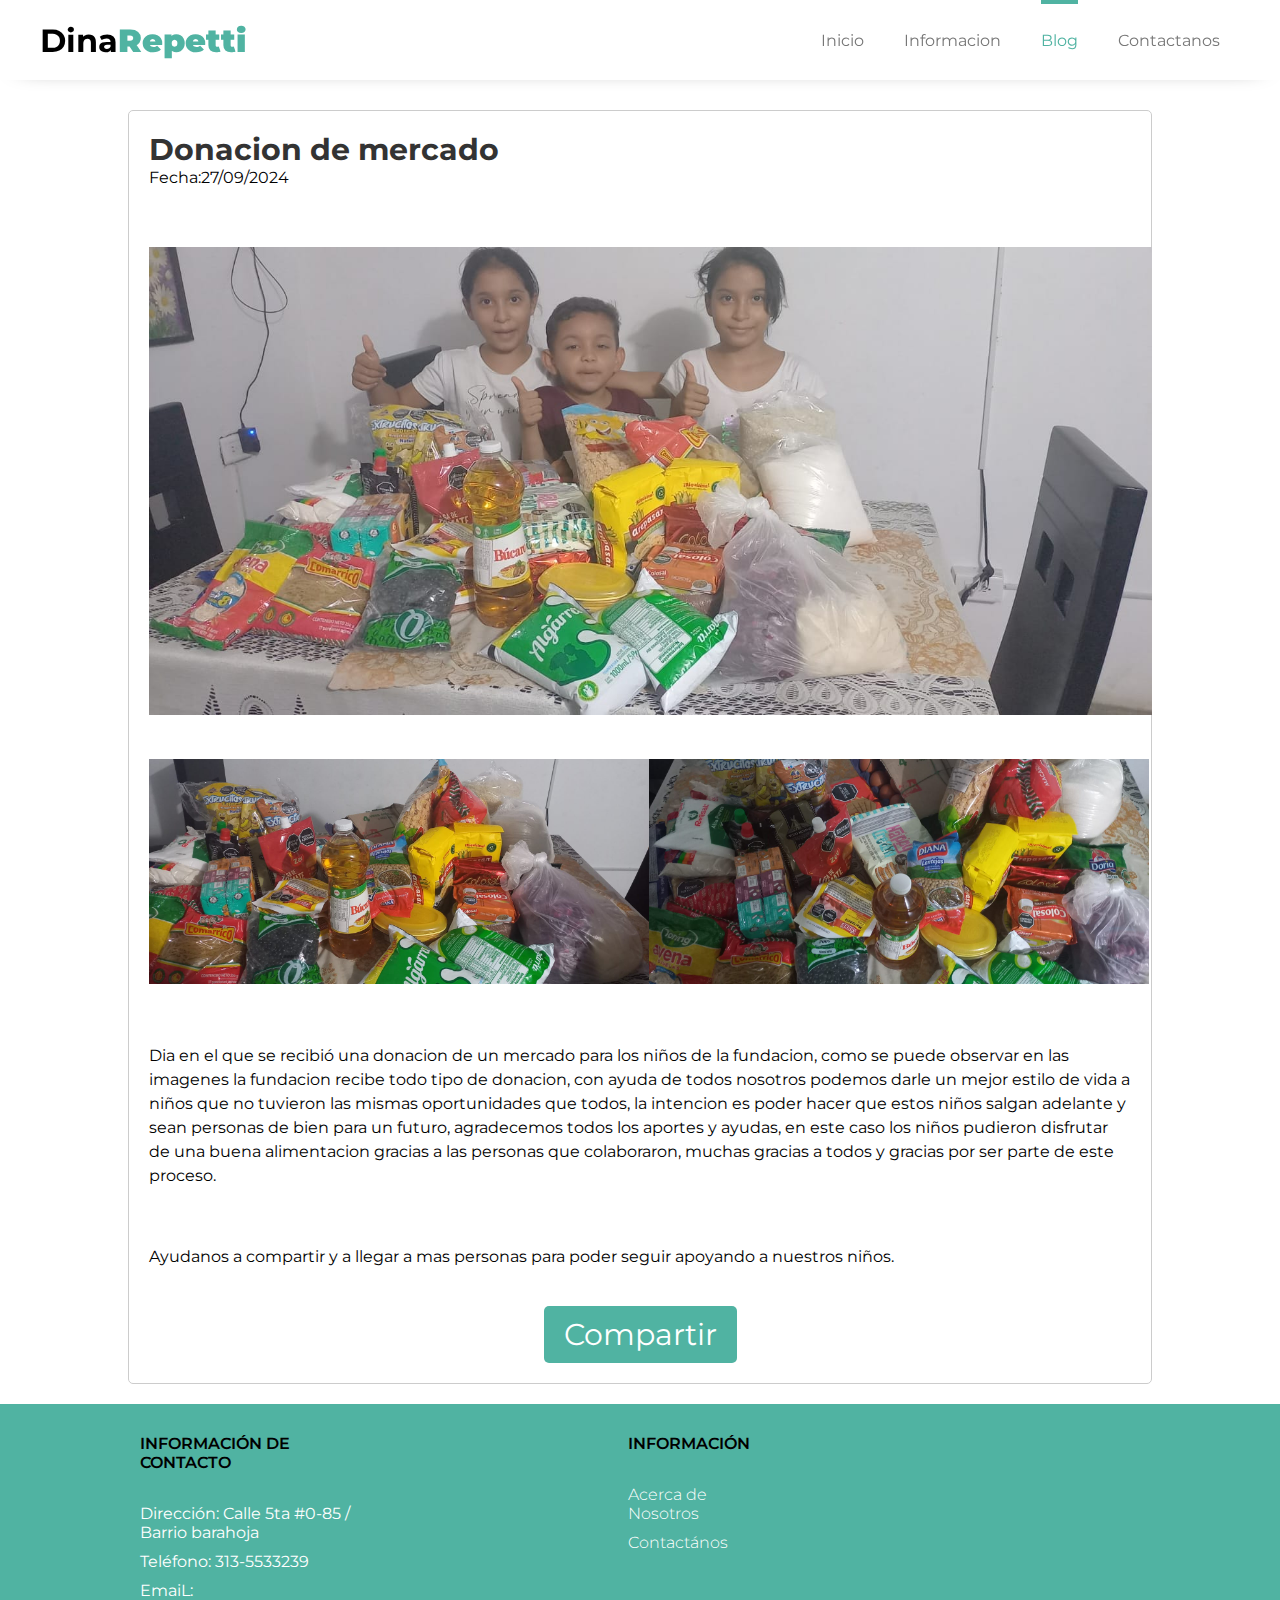
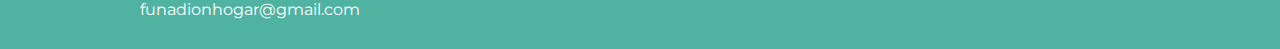
==== blog.html @ 93343f69 "Initial commit" ====
<!DOCTYPE html>
<html lang="en">
<head>
    <meta charset="UTF-8">
    <meta name="viewport" content="width=device-width, initial-scale=1.0">
    <title>Blog</title>
    <link rel="stylesheet" href="css/styles.css">
    <link rel="stylesheet" href="css/blog.css">
</head>
<body>

    <!-- header menu -->
    <header>

        <div class="header-content">

            <div class="logo">
                <h1>Dina<b>Repetti</b></h1>
            </div>

            <div class="menu">

                <nav>
                    <ul>
                        <li class=""><a href="index.html">Inicio</a></li>
                        <li class=""><a href="informacion.html">Informacion</a></li>
                        <li class="menu-selected"><a href="blog.html" class="text-menu-selected">Blog</a></li>
                        <li class=""><a href="contactanos.html">Contactanos</a></li>
                    </ul>
                </nav>

            </div>

        </div>
    </header>


    <section class="container_blog">
        

        <div class="post" data-id="1">
            <section class="event-1">
                <h2 class="event-title">Donacion de mercado</h2>
                <p>Fecha:27/09/2024</p>
                <img class="imagen1" src="blog/mercado-foto1.jpeg" alt="" width="1040px">


                

                <div class="container-imagenes">
                    <img src="blog/mercado-foto2.jpeg" alt="" class="imagen2" width="500px">
                    <img src="blog/mercado-foto3.jpeg" alt="" class="imagen2" width="500px">
                </div>
                


                <p class="event-description">Dia en el que se recibió una donacion de un mercado para los niños de la fundacion, como se puede observar en las imagenes la fundacion recibe todo tipo de donacion, con ayuda de todos nosotros podemos darle un mejor estilo de vida a niños que no tuvieron las mismas oportunidades que todos, la intencion es poder hacer que estos niños salgan adelante y sean personas de bien para un futuro, agradecemos todos los aportes y ayudas, en este caso los niños pudieron disfrutar de una buena alimentacion gracias a las personas que colaboraron, muchas gracias a todos y gracias por ser parte de este proceso.</p>
                <br>
                <p>Ayudanos a compartir y a llegar a mas personas para poder seguir apoyando a nuestros niños.</p>


                <div class="event-actions">
                    <!--<button class="like-btn"> <span class="like-count"></span></button>-->
                    <button class="share-btn">Compartir</button>
                </div>
                
            </section>

            
            
        </div>

        

        



    </section>




    <!--footer-->

    <footer class="footer">
        <div class="container container-footer">


            <div class="menu-footer">



                <div class="contact-info">
                    <p class="title-footer">Información de Contacto</p>
                    <ul>
                        <li>
                            Dirección: Calle 5ta #0-85 / Barrio barahoja
                        </li>
                        <li>Teléfono: 313-5533239</li>
                        <li>EmaiL: funadionhogar@gmail.com</li>
                    </ul>
                   
                </div>

                <div class="information">
                    <p class="title-footer">Información</p>
                    <ul>
                        <li><a href="informacion.html">Acerca de Nosotros</a></li>
                        <li><a href="contactanos.html">Contactános</a></li>
                    </ul>
                </div>

                
                
            </div>

            
        </div>
    </footer>
    
    
    
    <script src="blog_script.js"></script>
</body>
</html>
---- css/styles.css ----
@import url('https://fonts.googleapis.com/css2?family=Montserrat:ital,wght@0,100..900;1,100..900&display=swap');



*{
    margin: 0;
    padding: 0;
    box-sizing: border-box;
    text-decoration: none;
    font-family: "Montserrat", sans-serif;
   
}


header{
    position: fixed;
    top: 0;
    left: 0;
    width: 100%;
    height: 80px;
    background-color: #fff;
    box-shadow: 0 4px 25px -22px #000;
    z-index: 2;
}

.header-content {
    max-width: 1200px;
    margin: auto;
    display: flex;
    justify-content: space-between;
}


.logo {
    height: 80px;
    display: flex;
    justify-content: center;
    align-items: center;
}

.logo h1 b {
    color: #50b3a2;
}


.menu {
    height: 80px;
}

.menu nav {
    height: 100%;
}

.menu nav ul {
    height: 100%;
    display: flex;
    list-style: none;
}

.menu nav ul li {
    height: 100%;
    margin: 0px 20px;
    display: flex;
    justify-content: center;
    align-items: center;
    position: relative;
}

.menu-selected:before{
    content: '';
    width: 100%;
    height: 4px;
    background-color: #50b3a2;
    position: absolute;
    top: 0;
    left: 0;
}

.menu nav ul li a {
    color: #777777;
    transition: color 300ms;
}

.menu nav ul li a:hover {
    color: #50b3a2;
}

.menu .text-menu-selected {
    color: #50b3a2;
}



















 
.headeer-content {
  margin-top: 80px;
  padding-bottom: 50px;
}

.slider {
  display: flex;
  align-items: center;
}
.slider-txt {
  margin-left: 95px;
  width: 35%;
}
.slider-txt h1 {
  font-size: 70px;
  color: #50b3a2;
  text-transform: uppercase;
  font-weight: 800;
}
.slider-txt h2 {
    font-size: 50px;
    color: #50b3a2;
    text-transform: uppercase;
    font-weight: 800;
  }
.slider-txt p {
  font-size: 18px;
  color: #5c5c5c;

}



.botones {
  margin-top: 50px;
}

.btn-1 {
  display: inline-block;
  padding: 15px 35px;
  border: 2px solid #50b3a2;
  color: #50b3a2;
  font-weight: 800;
  letter-spacing: 2px;
  margin-right: 20px;
  cursor: pointer;
  border-radius: 5px;
  transition: background 0.3s ease;
}

.btn-1:hover {
  background-color: #50b3a2;
  color: #FFFFFF;
}

.slider-img {
  width: 50%;
}

.slider-img img {
  margin-right: 225px;
  width: 550px;
}













  .horario {
    padding: 100px 0;
    background-color: #50b3a2;
    
  }
  
  .horario-info h2{
    margin: 0 20px;
    font-size: 75px;
    color: #FFFFFF;
    font-weight: 800;
    text-transform: uppercase;
    margin-bottom: 50px;
  }
  
  .horario-txt {
    margin: 0 20px;

    display: flex;
    justify-content: space-between;
  
  }
  
  .txt {
    color: #FFFFFF;
  }
  
  .txt h4 {
    font-size: 18px;
    color: #000;
    margin-bottom: 30px;
  }
  
  .txt p {
    font-size: 18px;
    text-transform: uppercase;
    font-weight: 600;
    margin-bottom: 15px;
  }
























.footer {
	background-color: #50b3a2;
}

.container-footer {
	display: flex;
	flex-direction: column;
	gap: 4rem;
	padding: 30px;
}

.menu-footer {
	display: grid;
	grid-template-columns: repeat(3, 1fr) 30rem;
	gap: 3rem;
	justify-items: center;
}

.title-footer {
	font-weight: 600;
	font-size: 16px;
	text-transform: uppercase;
}

.contact-info,
.information,
.newsletter {
	display: flex;
	flex-direction: column;
	gap: 2rem;
    margin: 0 110px;
}

.contact-info ul,
.information ul{
	display: flex;
	flex-direction: column;
	gap: 10px;
}

.contact-info ul li,
.information ul li{
	list-style: none;
	color: #fff;
	font-size: 1.4rem;
	font-size: 16px;
}

.information ul li a{
	text-decoration: none;
	color: #fff;
	font-weight: 300;
}

.information ul li a:hover{
	color: #000;
}



.content p {
	font-size: 1.4rem;
	color: #fff;
	font-weight: 300;
}

.content input {
	outline: none;
	background: none;
	border: none;
	border-bottom: 2px solid #d2b495;
	cursor: pointer;
	padding: 0.5rem 0 1.2rem;
	color: var(--dark-color);
	display: block;
	margin-bottom: 3rem;
	margin-top: 2rem;
	width: 100%;
	font-family: inherit;
}

.content input::-webkit-input-placeholder {
	color: #eee;
}

.content button {
	border: none;
	background-color: #FFFFFF;
	color: #16827c;
	text-transform: uppercase;
	padding: 1rem 3rem;
	font-size: 1.4rem;
	font-family: inherit;
	cursor: pointer;
	font-weight: 600;
  border-radius: 5px;
  transition: background 0.3s ease;
}

.content button:hover {
	background-color: #FFFFFF;
	color: #50b3a2;
}

.copyright {
	display: flex;
	justify-content: space-between;
	padding-top: 2rem;

	border-top: 1px solid #d2b495;
}

.copyright p {
	font-weight: 400;
	font-size: 1.6rem;
}


button .suscribir {
  color: #16827c;
}

button .suscribir:hover {
	background-color: #FFFFFF;
	color: #50b3a2;
}











@media (max-width: 1170px){
  header{
    position: fixed;
    top: 0;
    left: 0;
    width: 100%;
    height: 150px;
    background-color: #fff;
    box-shadow: 0 4px 25px -22px #000;
    z-index: 2;
}

.header-content {
    max-width: 420px;
    margin: auto;
    display: grid;
    justify-content: space-between;
}


.logo {
    height: 80px;
    display: flex;
    justify-content: center;
    align-items: center;
}

.logo h1 b {
    color: #50b3a2;
}


.menu {
    height: 80px;
}

.menu nav {
    height: 100%;
}

.menu nav ul {
    height: 100%;
    display: flex;
    list-style: none;
}

.menu nav ul li {
    height: 100%;
    margin: 0px 20px;
    display: flex;
    justify-content: center;
    align-items: center;
    position: relative;
}

.menu-selected:before{
    content: '';
    width: 100%;
    height: 4px;
    background-color: #50b3a2;
    position: absolute;
    top: 0;
    left: 0;
}

.menu nav ul li a {
    color: #777777;
    transition: color 300ms;
}

.menu nav ul li a:hover {
    color: #50b3a2;
}

.menu .text-menu-selected {
    color: #50b3a2;
}









 
.headeer-content {
  margin-top: 80px;
  padding-bottom: 50px;
}

.slider {
  display: flex;
  align-items: center;
}
.slider-txt {
  margin-top: 90px;
  margin-left: 65px;
  width: 35%;
}
.slider-txt h1 {
  font-size: 40px;
  color: #50b3a2;
  text-transform: uppercase;
  font-weight: 800;
}
.slider-txt h2 {
    display: none;
    font-size: 30px;
    color: #50b3a2;
    text-transform: uppercase;
    font-weight: 800;
  }
.slider-txt p {
  font-size: 15px;
  color: #5c5c5c;
  min-width: 420px;

}



.botones {
  margin-top: 50px;
  margin-bottom: 50px;
  display: flex;
  justify-content: space-between;
}

.btn-1 {
  display: inline-block;
  padding: 5px 35px;
  border: 2px solid #50b3a2;
  color: #50b3a2;
  font-weight: 800;
  letter-spacing: 2px;
  margin-right: 20px;
  cursor: pointer;
  border-radius: 5px;
  transition: background 0.3s ease;
  align-items: center;
}

.btn-1:hover {
  background-color: #50b3a2;
  color: #FFFFFF;
}

.slider-img {
  display: none;
}








.horario {
  padding: 100px 0;
  background-color: #50b3a2;
  width: 100%;
  max-width: auto;
}

.horario-info h2{
  margin: 0 20px;
  font-size: 25px;
  color: #FFFFFF;
  font-weight: 800;
  text-transform: uppercase;
  margin-bottom: 50px;
}

.horario-txt {
  margin: 0 20px;

  display: grid;

}

.txt {
  color: #FFFFFF;
}

.txt h4 {
  font-size: 18px;
  color: #000;
  margin-bottom: 30px;
}

.txt p {
  font-size: 18px;
  text-transform: uppercase;
  font-weight: 600;
  margin-bottom: 15px;
}





.map {
  width: 100%;
  max-width: auto;
}









.footer {
	background-color: #50b3a2;
  width: 100%;
  max-width: auto;
  height: 580px;
}

.container-footer {
	display: flex;
	flex-direction: column;
	padding: 30px;
}

.menu-footer {
	display: flex;
	flex-direction: column;
}

.title-footer {
	font-weight: 600;
	font-size: 16px;
	text-transform: uppercase;
}

.contact-info,
.information,
.newsletter {
	display: flex;
	flex-direction: column;
	gap: 2rem;
    margin: 0 110px;
}

.contact-info ul,
.information ul{
	display: flex;
	flex-direction: column;
	gap: 10px;
}

.contact-info ul li,
.information ul li{
	list-style: none;
	color: #fff;
	font-size: 1.4rem;
	font-size: 24px;
}

.information ul li a{
	text-decoration: none;
	color: #fff;
	font-weight: 300;
}

.information ul li a:hover{
	color: #000;
}



.content p {
	font-size: 1.4rem;
	color: #fff;
	font-weight: 300;
}











  
}
---- css/blog.css ----
.container_blog {
    margin-top: 90px;

}


.post {
    width: 80%;
    margin: auto;
    overflow: hidden;
}


.event-1 {
    background: #fff;
    margin-top: 20px;
    margin-bottom: 20px;
    padding: 20px;
    border: 1px solid #ccc;
    border-radius: 5px;
}

.event-title {
    font-size: 30px;
    color: #333;
    margin-top: 0;
}

.event-description {
    font-size: 16px;
    line-height: 1.5;
}

.event-image {
    width: 100%;
    height: auto;
    margin-top: 10px;
    border-radius: 5px;
}

.event-actions {
    margin-top: 20px;
    display: flex;
    justify-content: space-around;
}


.event-actions button {
    font-size: 30px;
    background: #50b3a2;
    color: #fff;
    border: none;
    padding: 10px 20px;
    cursor: pointer;
    border-radius: 5px;
    transition: background 0.3s ease;
}

.event-actions button:hover {
    background: #3a7a77;
}


.imagen1 {
    margin-top: 20px;
    margin-bottom: 40px;
}

.container-imagenes {
    display: flex;
    justify-content: space-between;
    margin-bottom: 60px;
}

.event-1 p {
    margin-bottom: 40px;
}







@media (max-width: 1170px) {

    .event-1 {
        background: #fff;
        margin-top: 90px;
        margin-bottom: 20px;
        padding: 20px;
        border: 1px solid #ccc;
        border-radius: 5px;
    }

    .imagen1 {
        margin-top: 20px;
        margin-bottom: 40px;
        width: 340px;
    }
    

    .container-imagenes {
        display: grid;
        margin-bottom: 60px;
    }

    .container-imagenes .imagen2 {
        width: 340px;
        margin-bottom: 40px;
    }



}
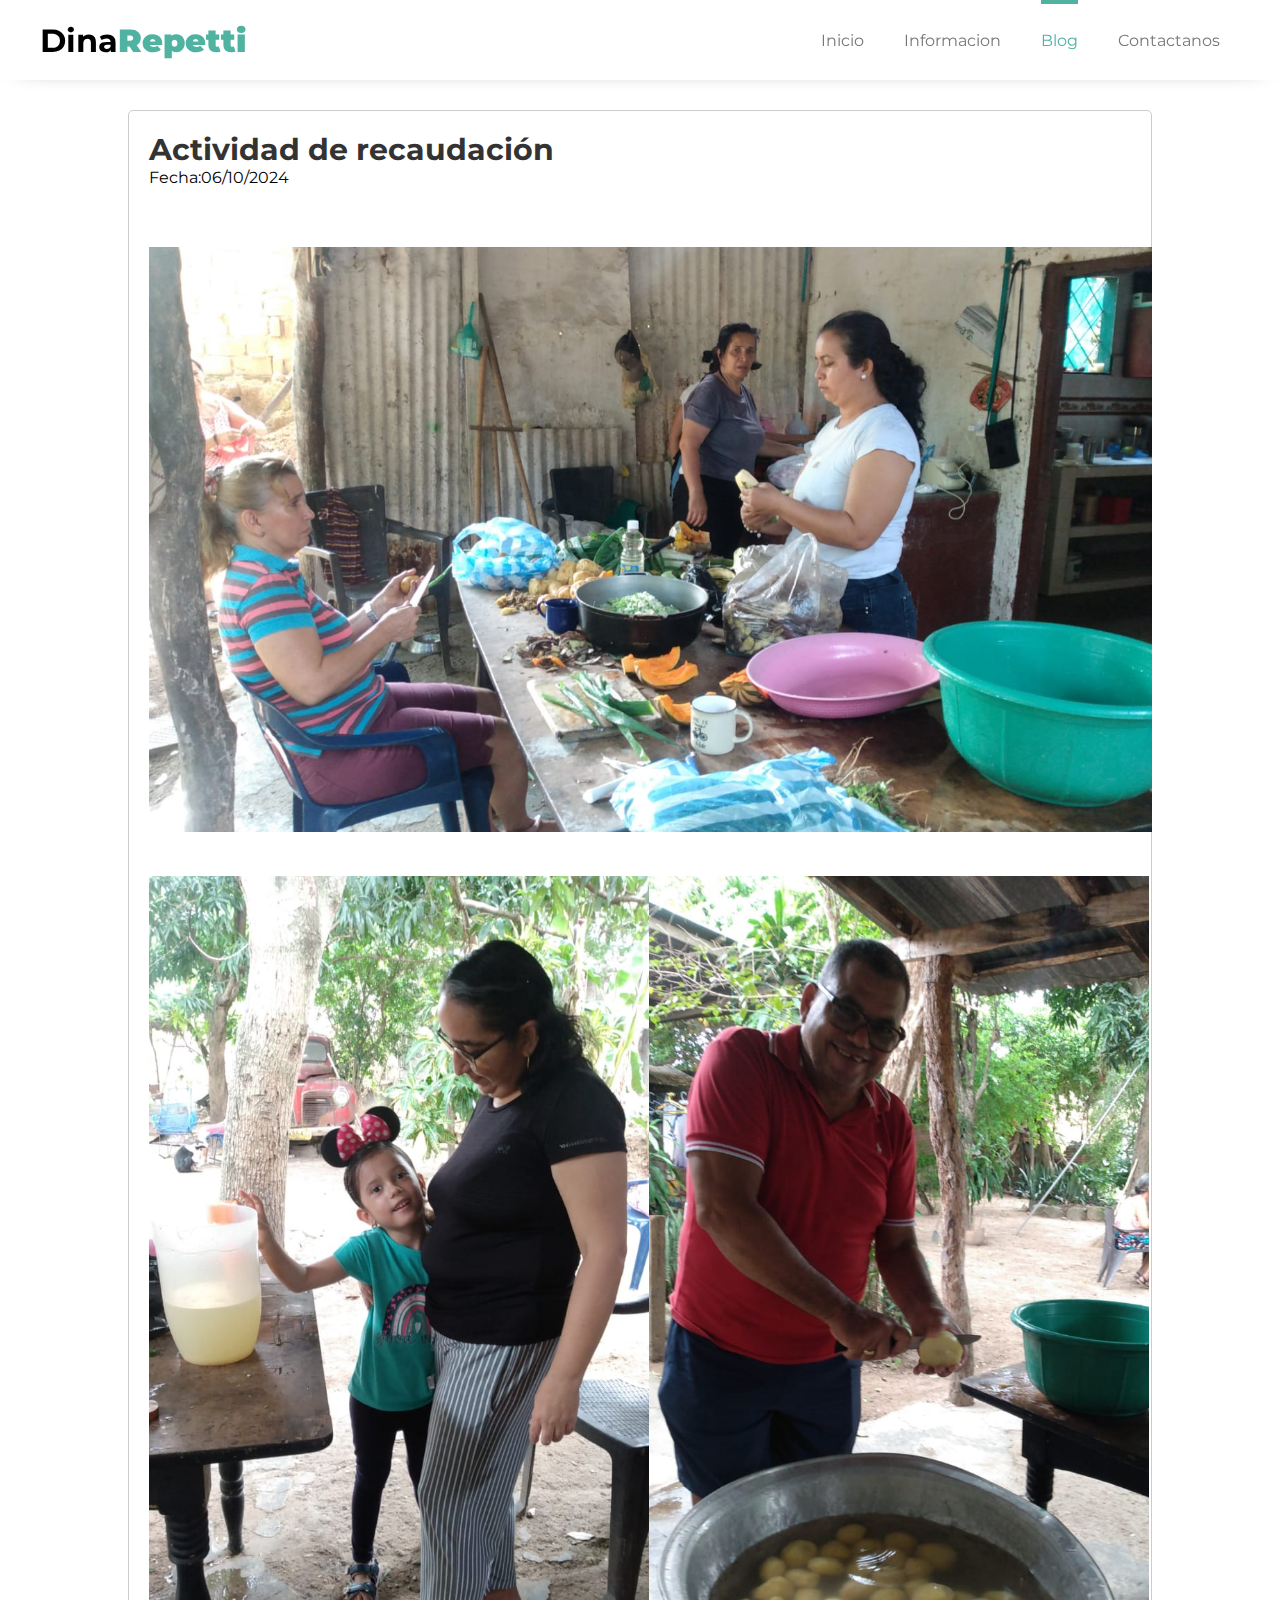
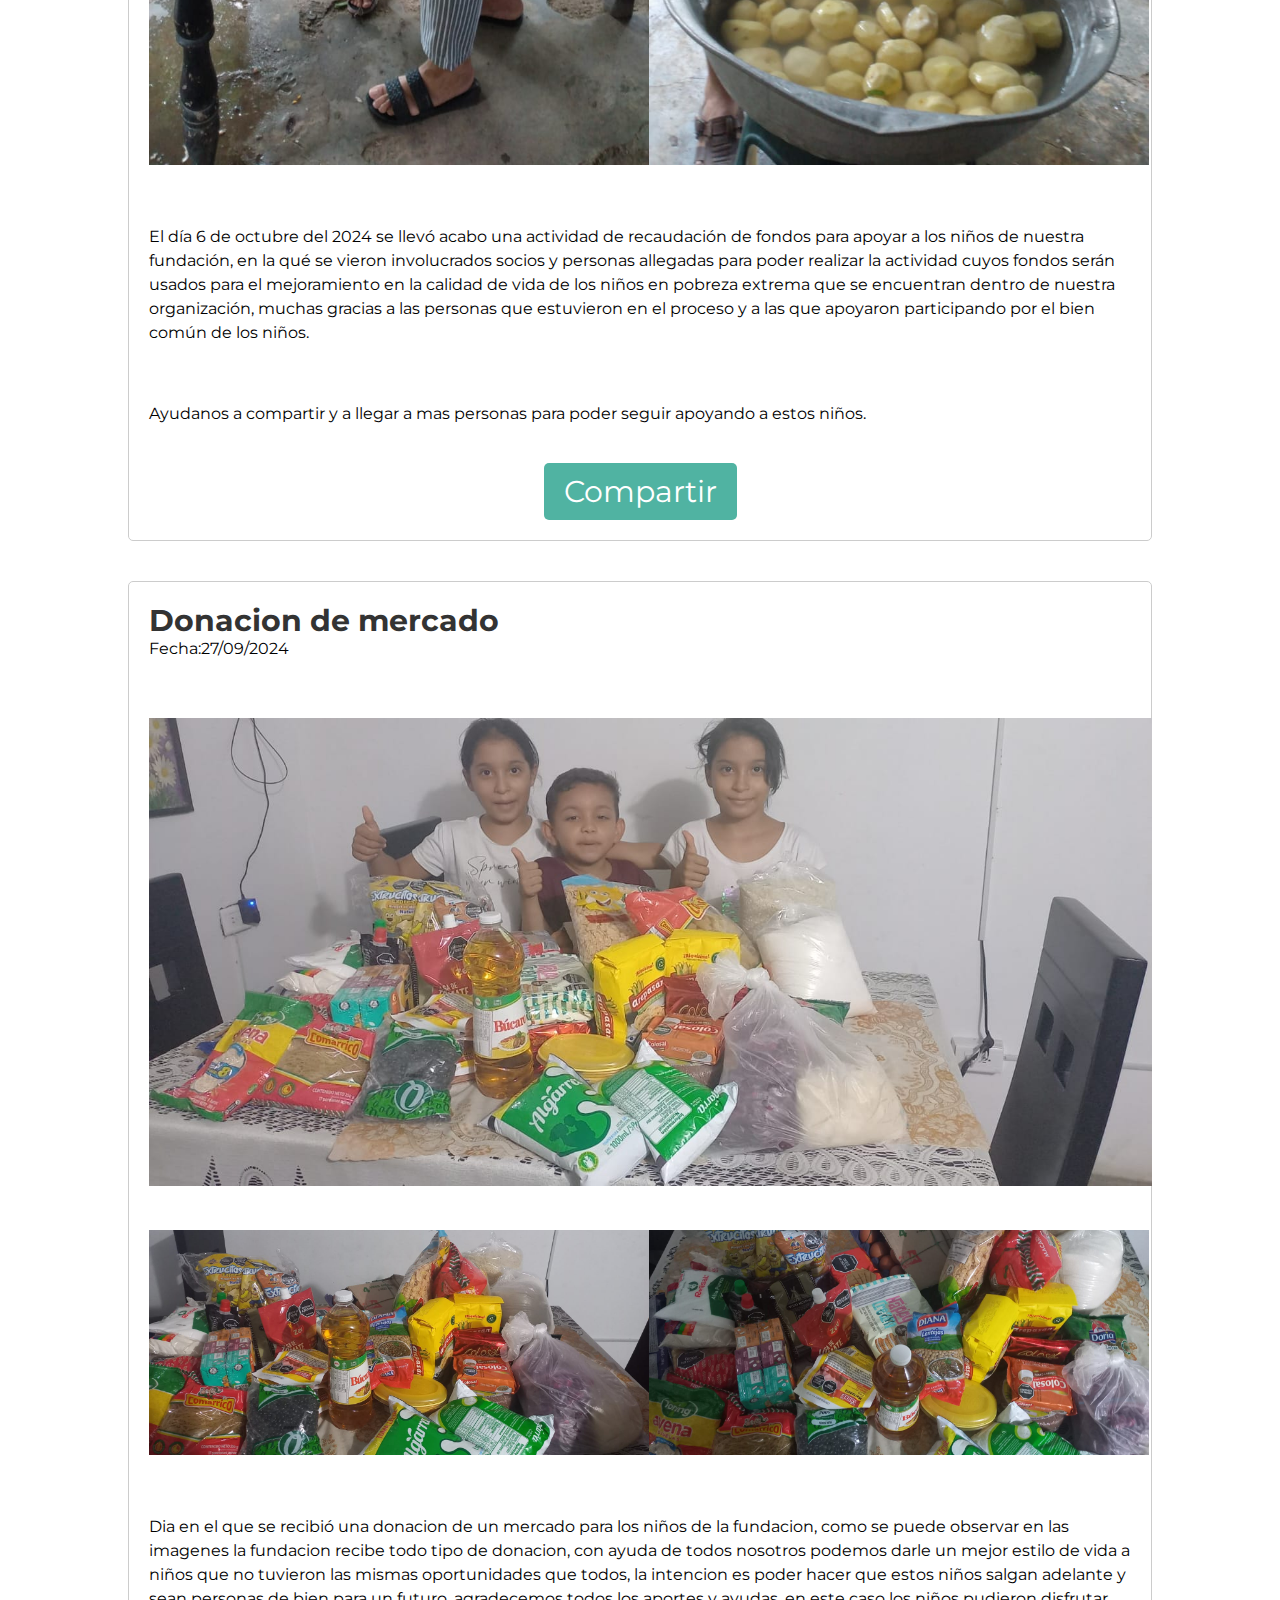
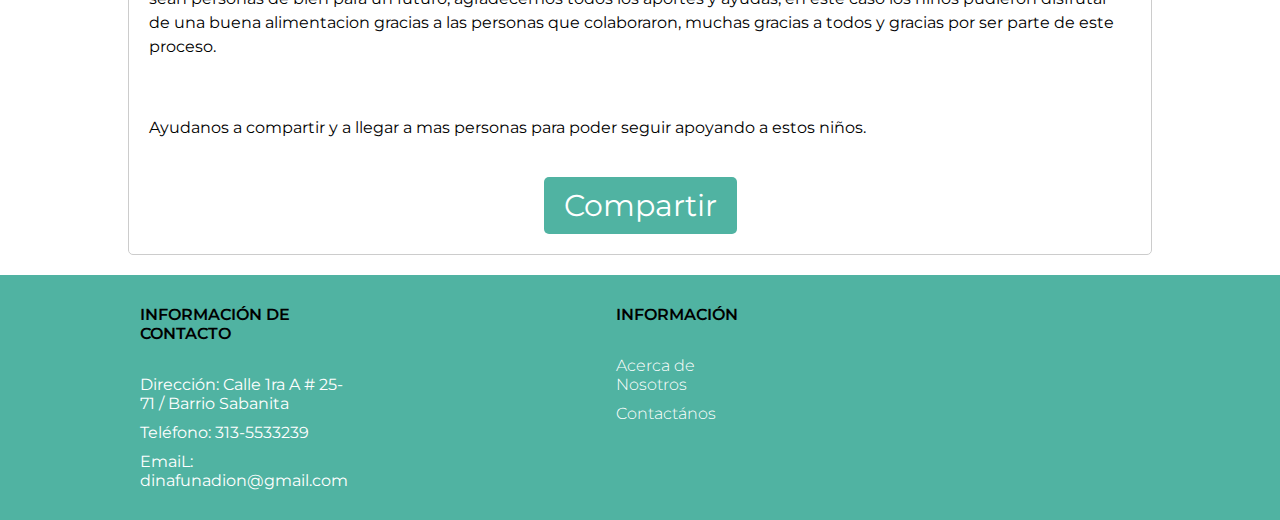
==== commit 053b9c57: "Add files via upload" ====
--- a/blog.html
+++ b/blog.html
@@ -3,9 +3,17 @@
 <head>
     <meta charset="UTF-8">
     <meta name="viewport" content="width=device-width, initial-scale=1.0">
-    <title>Blog</title>
+
+    <meta name="author" content="Jhorman Villalobos">
+    <meta name="Keywords" content="Fundacion, fundacion, fundaciones, niños, pobreza, extrema, Divino, divino, Hogar. hogar, donaciones, Fundaciones, niños sin hogar, niños en pobreza extrema">
+    <meta name="description" content="Esta pagina fue realizada para ayudar a la fundacion a mejorar la calidad de vida de niños en pobreza extrema de aguachica cesar, en la cual se muestran las actividades que se realizan con el dinero de las donaciones y se lleva el registro de lo que hace nuestra fundacion">
+
+
+    <title>DinaRepetti</title>
+    <link rel="icon" href="/images/imagen1.png">
     <link rel="stylesheet" href="css/styles.css">
     <link rel="stylesheet" href="css/blog.css">
+    
 </head>
 <body>
 
@@ -36,6 +44,55 @@
 
 
     <section class="container_blog">
+
+
+
+
+        <div class="post" data-id="1">
+            <section class="event-1">
+                <h2 class="event-title">Actividad de recaudación</h2>
+                <p>Fecha:06/10/2024</p>
+                <img class="imagen1" src="blog/actividad2/arroz4.jpeg" alt="" width="1040px">
+                
+
+
+                
+
+                <div class="container-imagenes">
+                    <img src="blog/actividad2/arroz1.jpeg" alt="" class="imagen2" width="500px">
+                    <img src="blog/actividad2/arroz3.jpeg" alt="" class="imagen2" width="500px">
+                </div>
+                
+
+
+                <p class="event-description">El día 6 de octubre del 2024 se llevó acabo una actividad de recaudación de fondos para apoyar a los niños de nuestra fundación, en la qué se vieron involucrados socios y personas allegadas para poder realizar la actividad cuyos fondos serán usados para el mejoramiento en la calidad de vida de los niños en pobreza extrema que se encuentran dentro de nuestra organización, muchas gracias a las personas que estuvieron en el proceso y a las que apoyaron participando por el bien común de los niños.</p>
+                <br>
+                <p>Ayudanos a compartir y a llegar a mas personas para poder seguir apoyando a estos niños.</p>
+
+
+                <div class="event-actions">
+                    <!--<button class="like-btn"> <span class="like-count"></span></button>-->
+                    <button class="share-btn">Compartir</button>
+                </div>
+                
+            </section>
+
+            
+            
+        </div>
+
+
+
+
+
+
+
+
+
+
+
+
+
         
 
         <div class="post" data-id="1">
@@ -56,7 +113,7 @@
 
                 <p class="event-description">Dia en el que se recibió una donacion de un mercado para los niños de la fundacion, como se puede observar en las imagenes la fundacion recibe todo tipo de donacion, con ayuda de todos nosotros podemos darle un mejor estilo de vida a niños que no tuvieron las mismas oportunidades que todos, la intencion es poder hacer que estos niños salgan adelante y sean personas de bien para un futuro, agradecemos todos los aportes y ayudas, en este caso los niños pudieron disfrutar de una buena alimentacion gracias a las personas que colaboraron, muchas gracias a todos y gracias por ser parte de este proceso.</p>
                 <br>
-                <p>Ayudanos a compartir y a llegar a mas personas para poder seguir apoyando a nuestros niños.</p>
+                <p>Ayudanos a compartir y a llegar a mas personas para poder seguir apoyando a estos niños.</p>
 
 
                 <div class="event-actions">
@@ -95,10 +152,10 @@
                     <p class="title-footer">Información de Contacto</p>
                     <ul>
                         <li>
-                            Dirección: Calle 5ta #0-85 / Barrio barahoja
+                            Dirección: Calle 1ra A # 25-71 / Barrio Sabanita
                         </li>
                         <li>Teléfono: 313-5533239</li>
-                        <li>EmaiL: funadionhogar@gmail.com</li>
+                        <li>EmaiL: dinafunadion@gmail.com</li>
                     </ul>
                    
                 </div>
--- a/css/styles.css
+++ b/css/styles.css
@@ -388,12 +388,13 @@
   header{
     position: fixed;
     top: 0;
-    left: 0;
+    margin-left: -140px;
     width: 100%;
     height: 150px;
     background-color: #fff;
     box-shadow: 0 4px 25px -22px #000;
     z-index: 2;
+    font-size: 10px;
 }
 
 .header-content {
@@ -547,7 +548,7 @@
 .horario {
   padding: 100px 0;
   background-color: #50b3a2;
-  width: 100%;
+  width: 100vh;
   max-width: auto;
 }
 
@@ -589,7 +590,8 @@
 
 
 .map {
-  width: 100%;
+  width: 100vh;
+
   max-width: auto;
 }
 
@@ -603,12 +605,14 @@
 
 .footer {
 	background-color: #50b3a2;
-  width: 100%;
+  width: 100vh;
+  
   max-width: auto;
   height: 580px;
 }
 
 .container-footer {
+  left: -500px;
 	display: flex;
 	flex-direction: column;
 	padding: 30px;
@@ -621,7 +625,7 @@
 
 .title-footer {
 	font-weight: 600;
-	font-size: 16px;
+	font-size: 18px;
 	text-transform: uppercase;
 }
 
@@ -646,7 +650,7 @@
 	list-style: none;
 	color: #fff;
 	font-size: 1.4rem;
-	font-size: 24px;
+	font-size: 14px;
 }
 
 .information ul li a{
--- a/css/blog.css
+++ b/css/blog.css
@@ -96,6 +96,7 @@
 
     .imagen1 {
         margin-top: 20px;
+        margin-left: -20px;
         margin-bottom: 40px;
         width: 340px;
     }
@@ -108,6 +109,7 @@
 
     .container-imagenes .imagen2 {
         width: 340px;
+        margin-left: -20px;
         margin-bottom: 40px;
     }
 
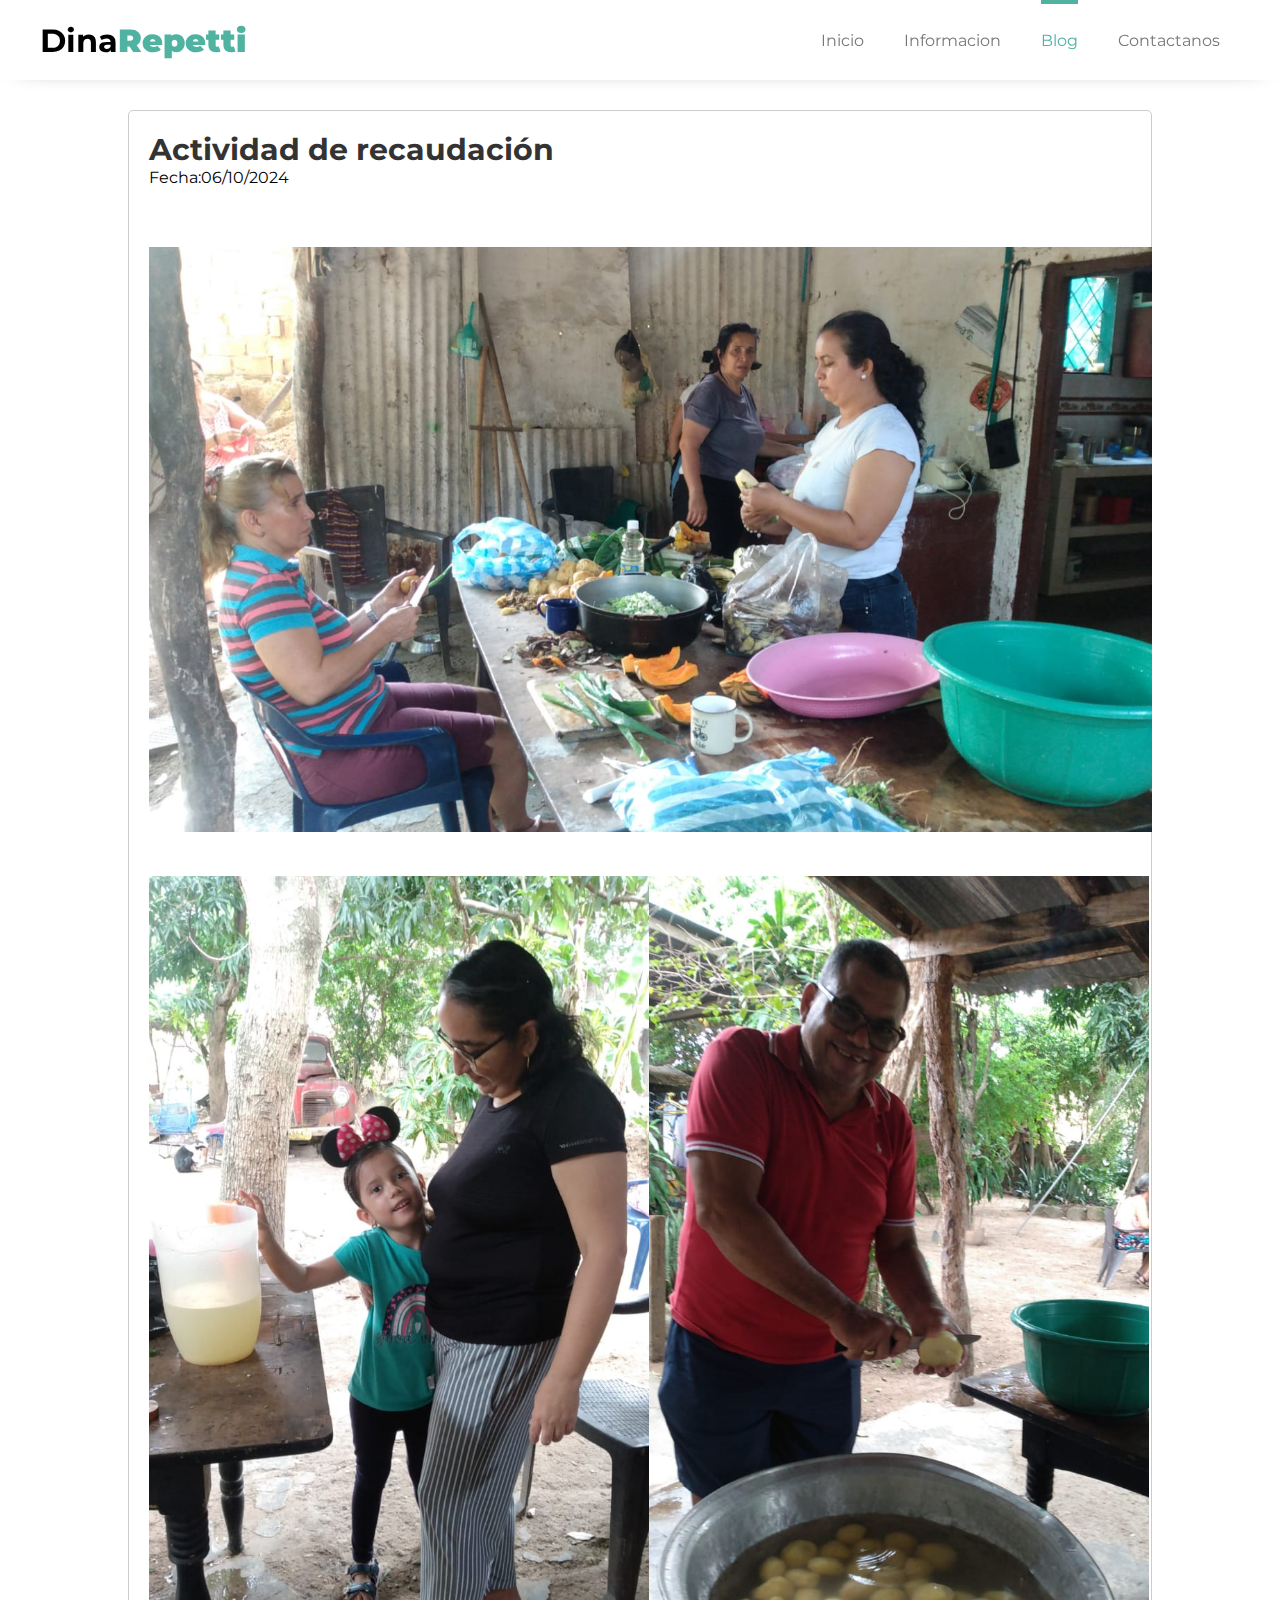
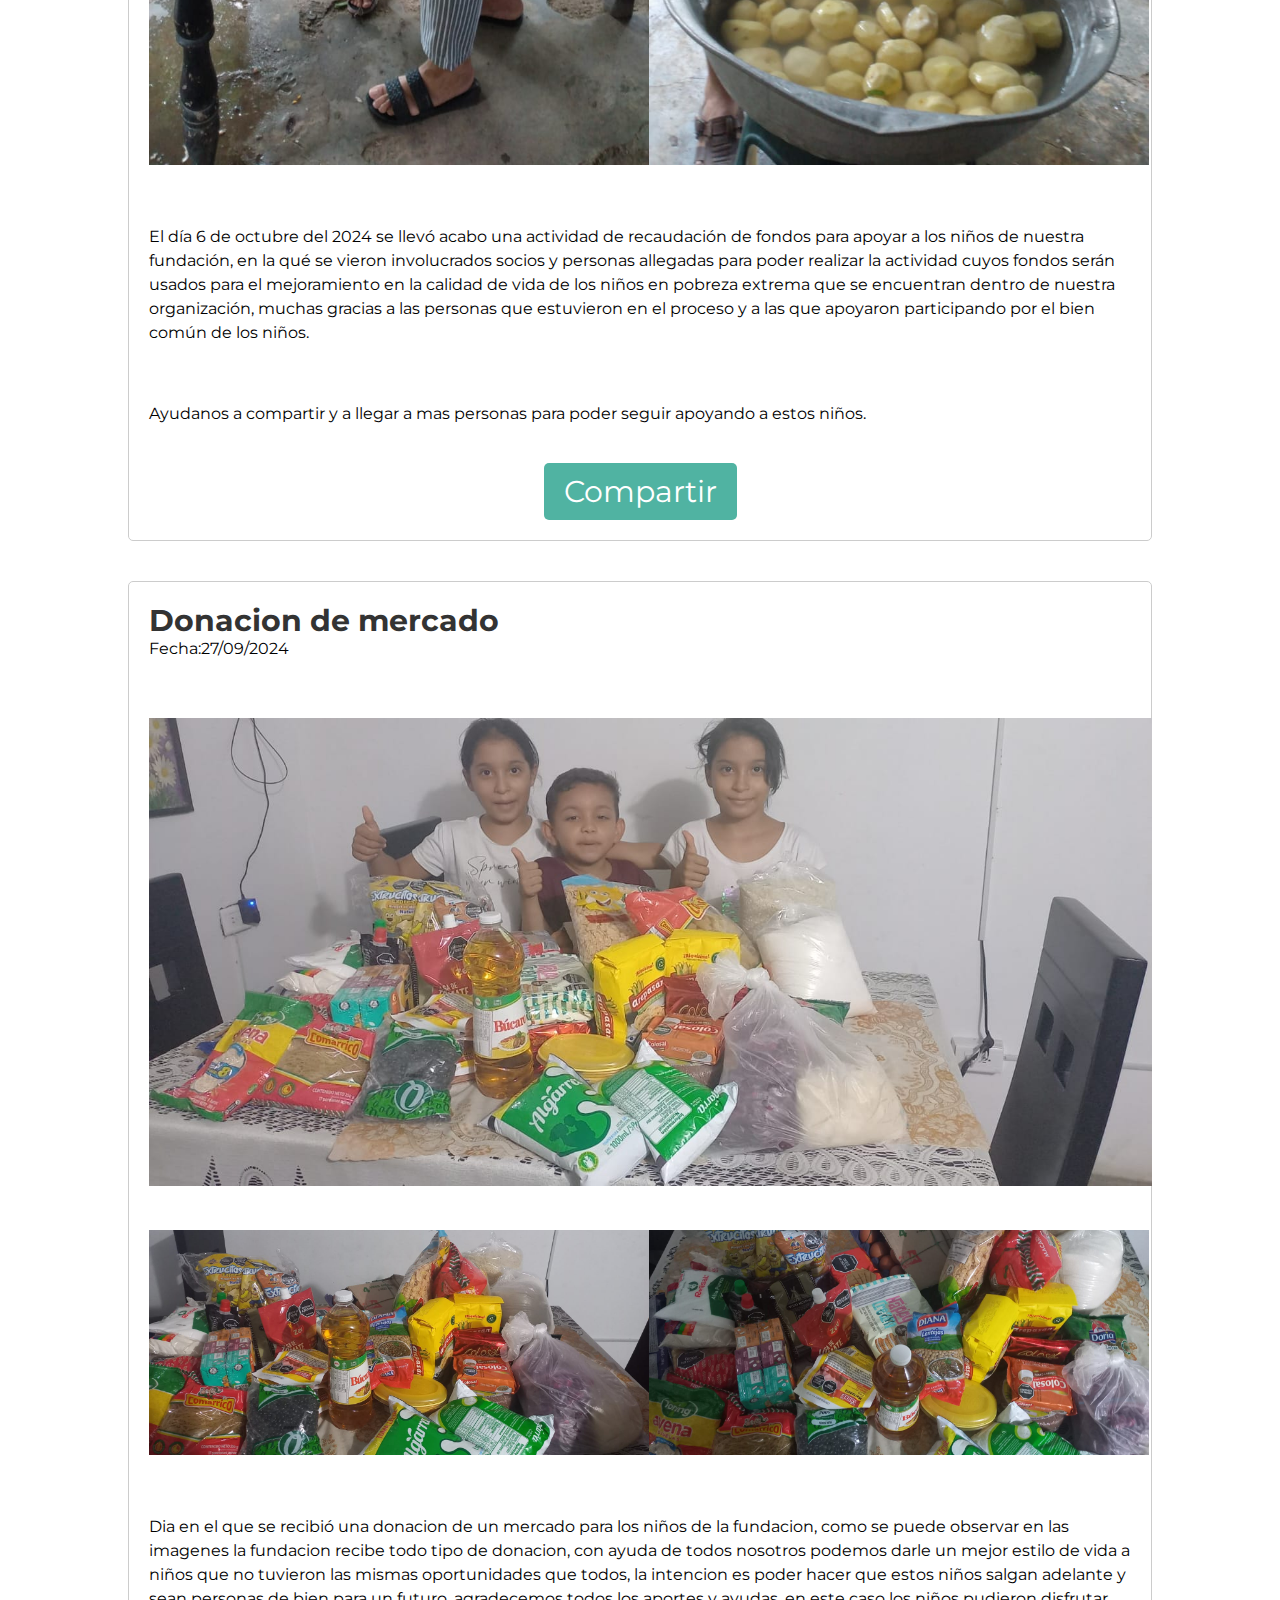
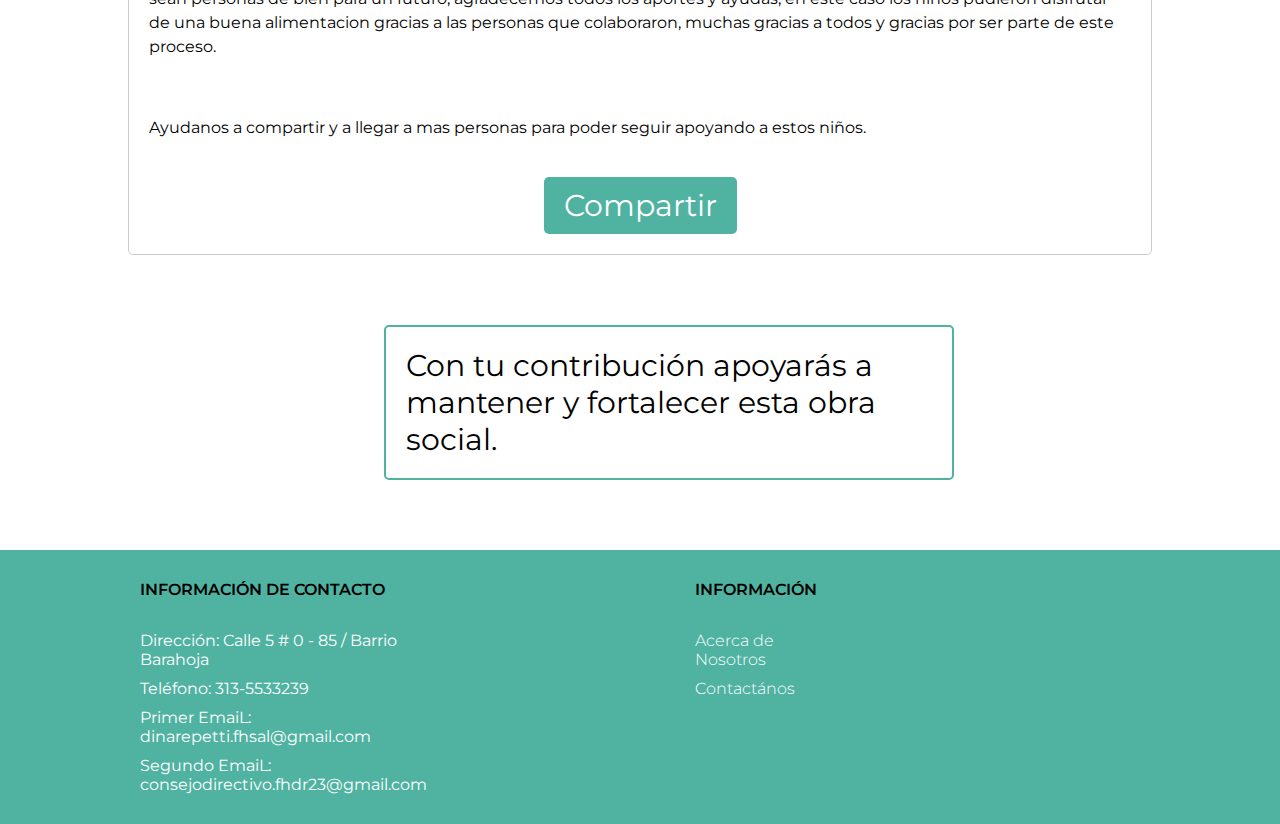
==== commit f0a0e27a: "Add files via upload" ====
--- a/blog.html
+++ b/blog.html
@@ -138,6 +138,24 @@
 
 
 
+
+    <div class="nota_obligatoria">
+        <p>Con tu contribución apoyarás a mantener y fortalecer esta obra social.</p>
+    </div>
+
+
+
+
+
+
+
+
+
+
+
+
+
+
     <!--footer-->
 
     <footer class="footer">
@@ -152,10 +170,11 @@
                     <p class="title-footer">Información de Contacto</p>
                     <ul>
                         <li>
-                            Dirección: Calle 1ra A # 25-71 / Barrio Sabanita
+                            Dirección: Calle 5 # 0 - 85 / Barrio Barahoja
                         </li>
                         <li>Teléfono: 313-5533239</li>
-                        <li>EmaiL: dinafunadion@gmail.com</li>
+                        <li>Primer EmaiL: dinarepetti.fhsal@gmail.com</li>
+                        <li>Segundo EmaiL: consejodirectivo.fhdr23@gmail.com</li>
                     </ul>
                    
                 </div>
--- a/css/styles.css
+++ b/css/styles.css
@@ -91,6 +91,21 @@
 
 
 
+.nota {
+  position: fixed;
+  z-index: 2;
+  padding: 20px;
+  margin-top: 15px;
+  margin-left: 80%;
+  margin-right: 15px;
+  border: 2px solid #50b3a2;
+  border-radius: 5px;
+  background-color: #FFFFFF;
+}
+
+.nota h3 {
+  color: #50b3a2;
+}
 
 
 
@@ -384,12 +399,12 @@
 
 
 
-@media (max-width: 1170px){
+@media (max-width: 870px){
   header{
     position: fixed;
     top: 0;
     margin-left: -140px;
-    width: 100%;
+    width: 100vh;
     height: 150px;
     background-color: #fff;
     box-shadow: 0 4px 25px -22px #000;
@@ -398,11 +413,26 @@
 }
 
 .header-content {
-    max-width: 420px;
+    max-width: 220px;
     margin: auto;
     display: grid;
     justify-content: space-between;
 }
+
+
+.nota {
+  width: 180px;
+  padding: 10px;
+  margin-top: 85px;
+  margin-left: 60%;
+  margin-right: 40%;
+  border: 2px solid #50b3a2;
+  border-radius: 5px;
+  background-color: #FFFFFF;
+  font-size: 10px;
+}
+
+
 
 
 .logo {
@@ -483,7 +513,7 @@
 }
 .slider-txt {
   margin-top: 90px;
-  margin-left: 65px;
+  margin-left: 40px;
   width: 35%;
 }
 .slider-txt h1 {
@@ -502,7 +532,7 @@
 .slider-txt p {
   font-size: 15px;
   color: #5c5c5c;
-  min-width: 420px;
+  min-width: 380px;
 
 }
 
@@ -549,7 +579,8 @@
   padding: 100px 0;
   background-color: #50b3a2;
   width: 100vh;
-  max-width: auto;
+  max-width: 100%;
+
 }
 
 .horario-info h2{
@@ -591,8 +622,8 @@
 
 .map {
   width: 100vh;
-
-  max-width: auto;
+  max-width: 100%;
+
 }
 
 
@@ -606,16 +637,15 @@
 .footer {
 	background-color: #50b3a2;
   width: 100vh;
-  
-  max-width: auto;
+  max-width: 100%;
   height: 580px;
 }
 
 .container-footer {
-  left: -500px;
 	display: flex;
 	flex-direction: column;
 	padding: 30px;
+  
 }
 
 .menu-footer {
@@ -629,20 +659,12 @@
 	text-transform: uppercase;
 }
 
-.contact-info,
-.information,
-.newsletter {
-	display: flex;
-	flex-direction: column;
-	gap: 2rem;
-    margin: 0 110px;
-}
 
 .contact-info ul,
 .information ul{
 	display: flex;
 	flex-direction: column;
-	gap: 10px;
+	
 }
 
 .contact-info ul li,
--- a/css/blog.css
+++ b/css/blog.css
@@ -81,9 +81,29 @@
 
 
 
+.nota_obligatoria {
+    width: 570px;
+    padding: 20px;
+    margin-top: 50px;
+    margin-left: 30%;
+    margin-bottom: 70px;
+    border: 2px solid #50b3a2;
+    border-radius: 5px;
+    font-size: 30px;
+}
 
 
-@media (max-width: 1170px) {
+
+
+
+
+
+
+
+
+
+
+@media (max-width: 870px) {
 
     .event-1 {
         background: #fff;
@@ -96,7 +116,7 @@
 
     .imagen1 {
         margin-top: 20px;
-        margin-left: -20px;
+        margin-left: 0px;
         margin-bottom: 40px;
         width: 340px;
     }
@@ -109,9 +129,22 @@
 
     .container-imagenes .imagen2 {
         width: 340px;
-        margin-left: -20px;
+        margin-left: 0px;
         margin-bottom: 40px;
     }
+
+
+    .nota_obligatoria {
+        width: 385px;
+        padding: 20px;
+        margin-top: 50px;
+        margin-left: 10%;
+        margin-bottom: 70px;
+        border: 2px solid #50b3a2;
+        border-radius: 5px;
+        font-size: 20px;
+    }
+    
 
 
 
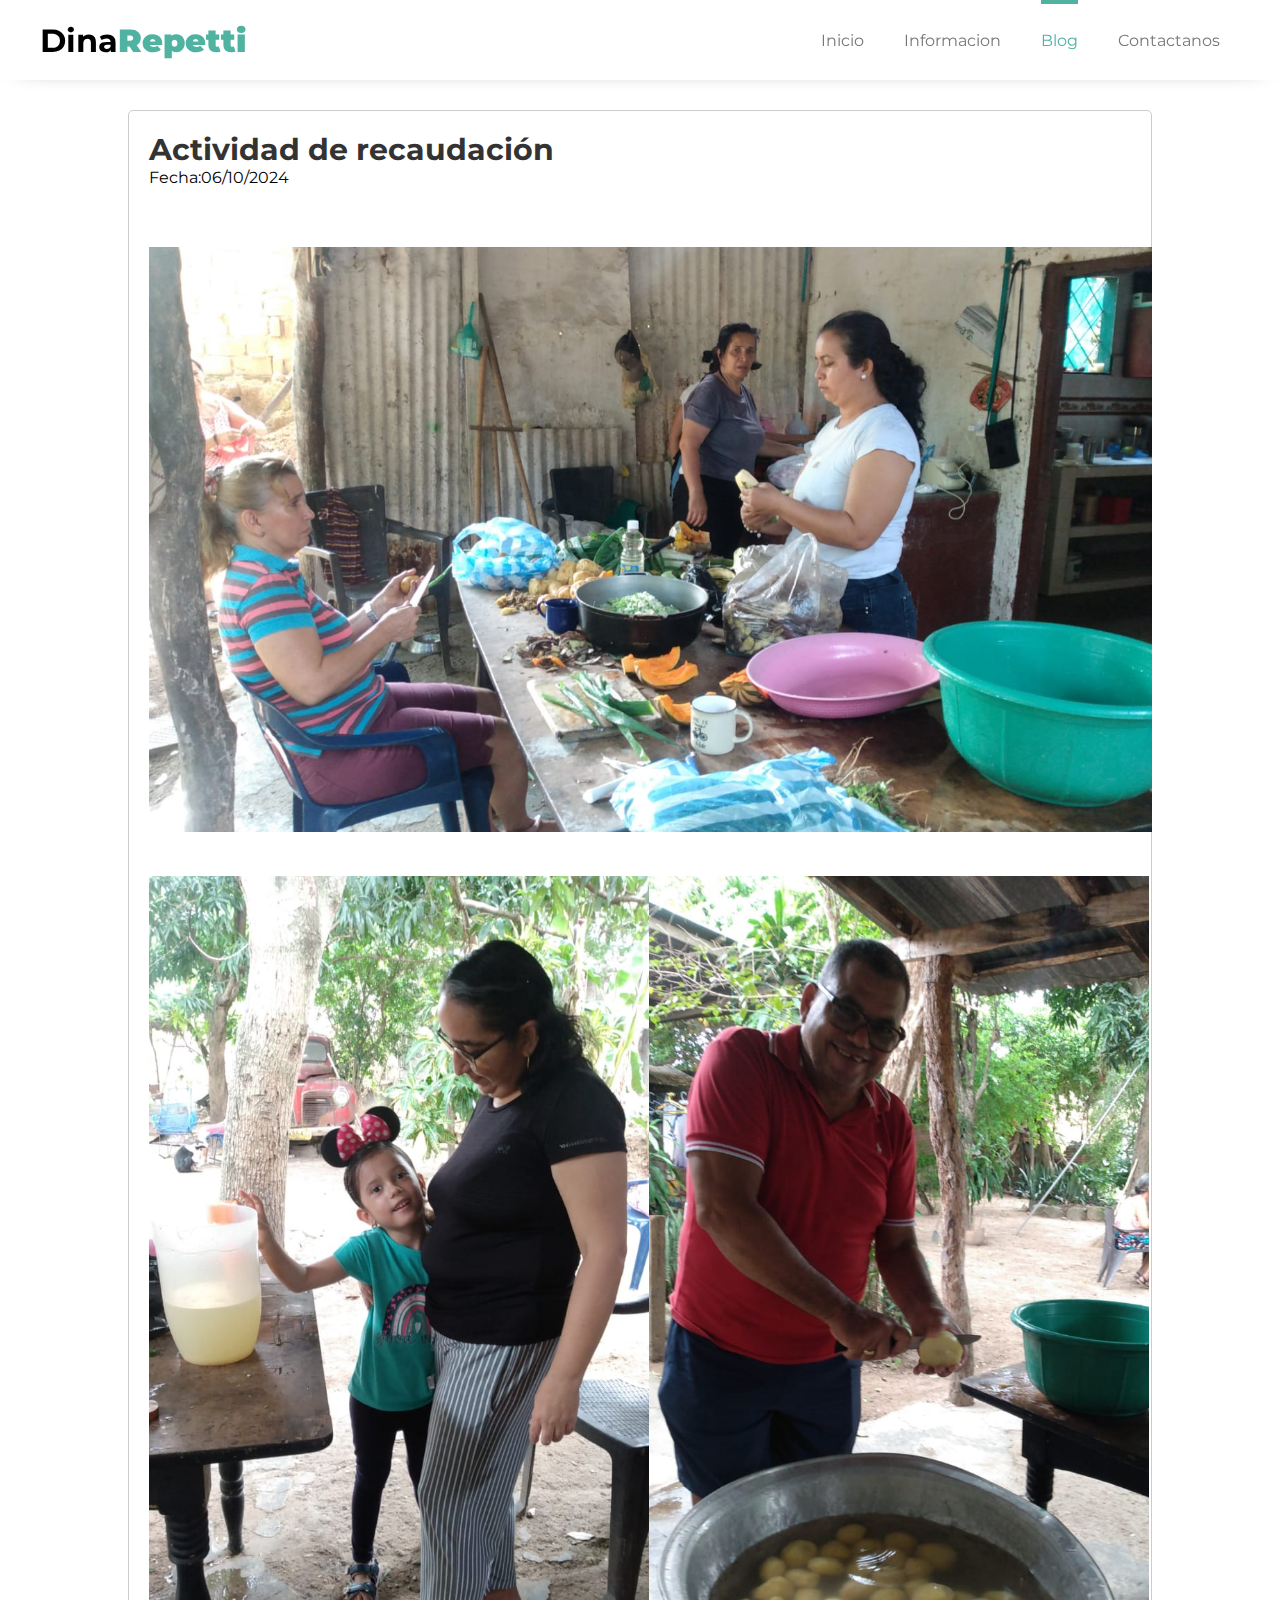
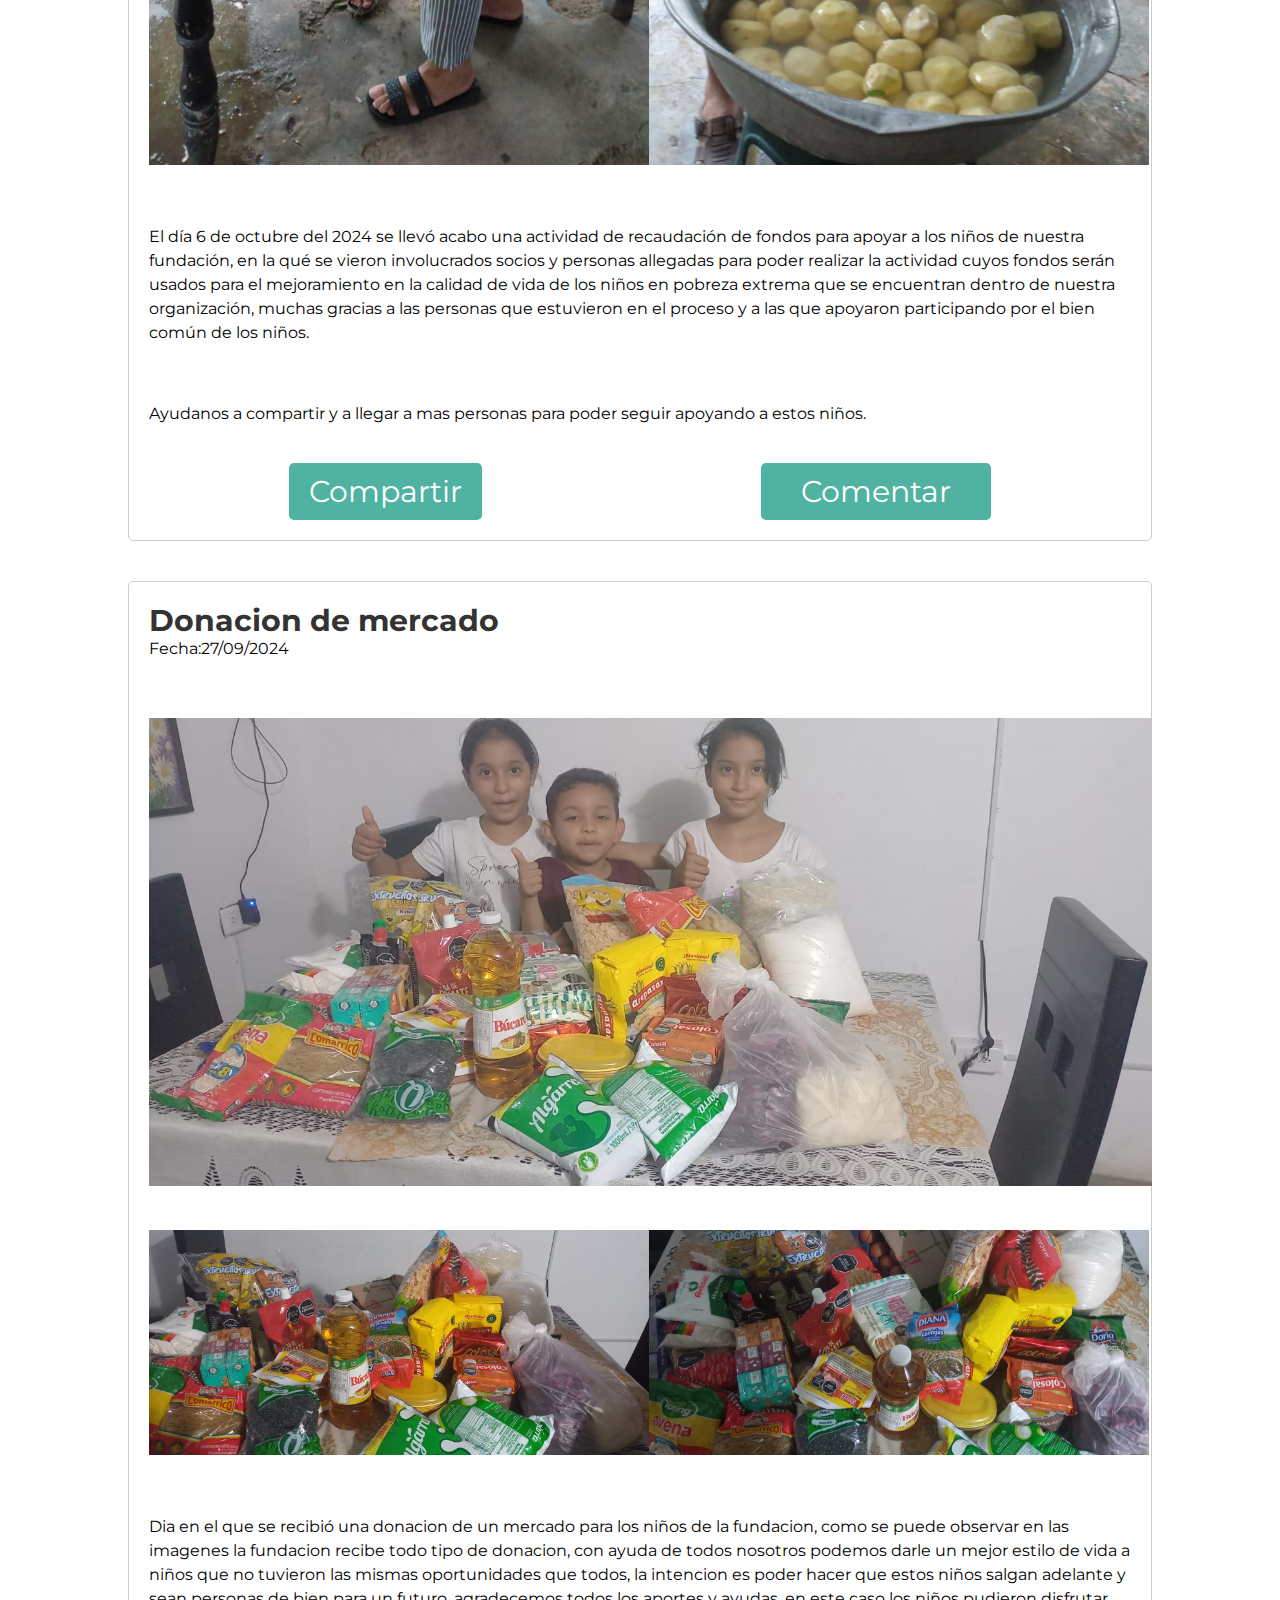
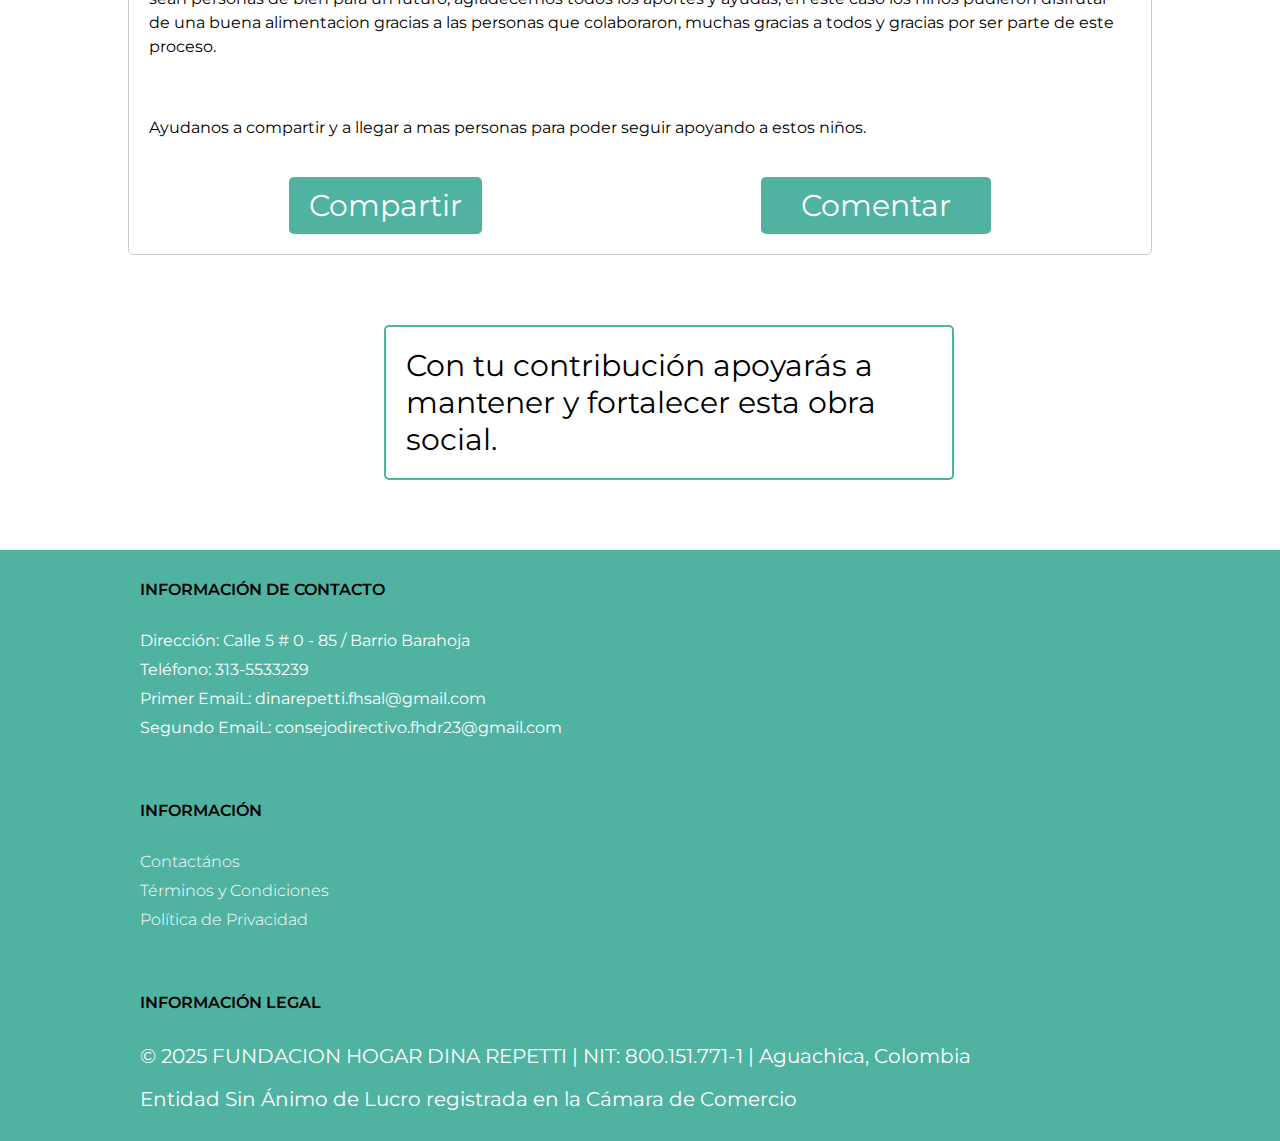
==== commit f74460a2: "Add files via upload" ====
--- a/blog.html
+++ b/blog.html
@@ -73,6 +73,8 @@
                 <div class="event-actions">
                     <!--<button class="like-btn"> <span class="like-count"></span></button>-->
                     <button class="share-btn">Compartir</button>
+                    <button class="share-btn"><a href="comentarios.html">Comentar</a></button>
+
                 </div>
                 
             </section>
@@ -119,6 +121,7 @@
                 <div class="event-actions">
                     <!--<button class="like-btn"> <span class="like-count"></span></button>-->
                     <button class="share-btn">Compartir</button>
+                    <button class="share-btn"><a href="comentarios.html">Comentar</a></button>
                 </div>
                 
             </section>
@@ -159,37 +162,46 @@
     <!--footer-->
 
     <footer class="footer">
-        <div class="container container-footer">
-
-
-            <div class="menu-footer">
-
-
-
-                <div class="contact-info">
-                    <p class="title-footer">Información de Contacto</p>
-                    <ul>
-                        <li>
-                            Dirección: Calle 5 # 0 - 85 / Barrio Barahoja
-                        </li>
-                        <li>Teléfono: 313-5533239</li>
-                        <li>Primer EmaiL: dinarepetti.fhsal@gmail.com</li>
-                        <li>Segundo EmaiL: consejodirectivo.fhdr23@gmail.com</li>
-                    </ul>
-                   
-                </div>
-
-                <div class="information">
-                    <p class="title-footer">Información</p>
-                    <ul>
-                        <li><a href="informacion.html">Acerca de Nosotros</a></li>
-                        <li><a href="contactanos.html">Contactános</a></li>
-                    </ul>
-                </div>
-
-                
-                
-            </div>
+        <div class=" container-footer">
+
+
+            
+            <div class="contact-info">
+                <p class="title-footer">Información de Contacto</p>
+                <ul>
+                    <li>
+                        Dirección: Calle 5 # 0 - 85 / Barrio Barahoja
+                    </li>
+                    <li>Teléfono: 313-5533239</li>
+                    <li>Primer EmaiL: dinarepetti.fhsal@gmail.com</li>
+                    <li>Segundo EmaiL: consejodirectivo.fhdr23@gmail.com</li>
+                </ul>
+               
+            </div>
+            <div class="information">
+                <p class="title-footer">Información</p>
+                <ul>
+                    <li><a href="contactanos.html">Contactános</a></li>
+                    <li><a href="terminos.html">Términos y Condiciones</a></li>
+                    <li><a href="politicas.html">Política de Privacidad</a></li>
+
+
+                </ul>
+            </div>
+
+            <div class="information">
+                <p class="title-footer">Información legal</p>
+                <div class="informacion-legal">
+                    <p>© 2025 FUNDACION HOGAR DINA REPETTI | NIT: 800.151.771-1 | Aguachica, Colombia</p>
+                    <br>
+                    <p>Entidad Sin Ánimo de Lucro registrada en la Cámara de Comercio</p>
+                    
+                </div>
+            </div>
+
+                
+                
+            
 
             
         </div>
--- a/css/styles.css
+++ b/css/styles.css
@@ -98,13 +98,13 @@
   margin-top: 15px;
   margin-left: 80%;
   margin-right: 15px;
-  border: 2px solid #50b3a2;
+  border: 2px solid #ff0000;
   border-radius: 5px;
   background-color: #FFFFFF;
 }
 
 .nota h3 {
-  color: #50b3a2;
+  color: #ff0000;
 }
 
 
@@ -292,7 +292,7 @@
 	display: flex;
 	flex-direction: column;
 	gap: 2rem;
-    margin: 0 110px;
+  margin: 0 110px;
 }
 
 .contact-info ul,
@@ -339,7 +339,7 @@
 	display: block;
 	margin-bottom: 3rem;
 	margin-top: 2rem;
-	width: 100%;
+	width: 100vh;
 	font-family: inherit;
 }
 
@@ -389,7 +389,10 @@
 	color: #50b3a2;
 }
 
-
+.informacion-legal p{
+  color: #FFFFFF;
+  font-size: 20px;
+}
 
 
 
--- a/css/blog.css
+++ b/css/blog.css
@@ -60,6 +60,25 @@
 .event-actions button:hover {
     background: #3a7a77;
 }
+
+.event-actions button a{
+    font-size: 30px;
+    background: #50b3a2;
+    color: #fff;
+    border: none;
+    padding: 10px 20px;
+    cursor: pointer;
+    border-radius: 5px;
+    transition: background 0.3s ease;
+}
+
+.event-actions button:hover a{
+    background: #3a7a77;
+}
+
+
+
+
 
 
 .imagen1 {
